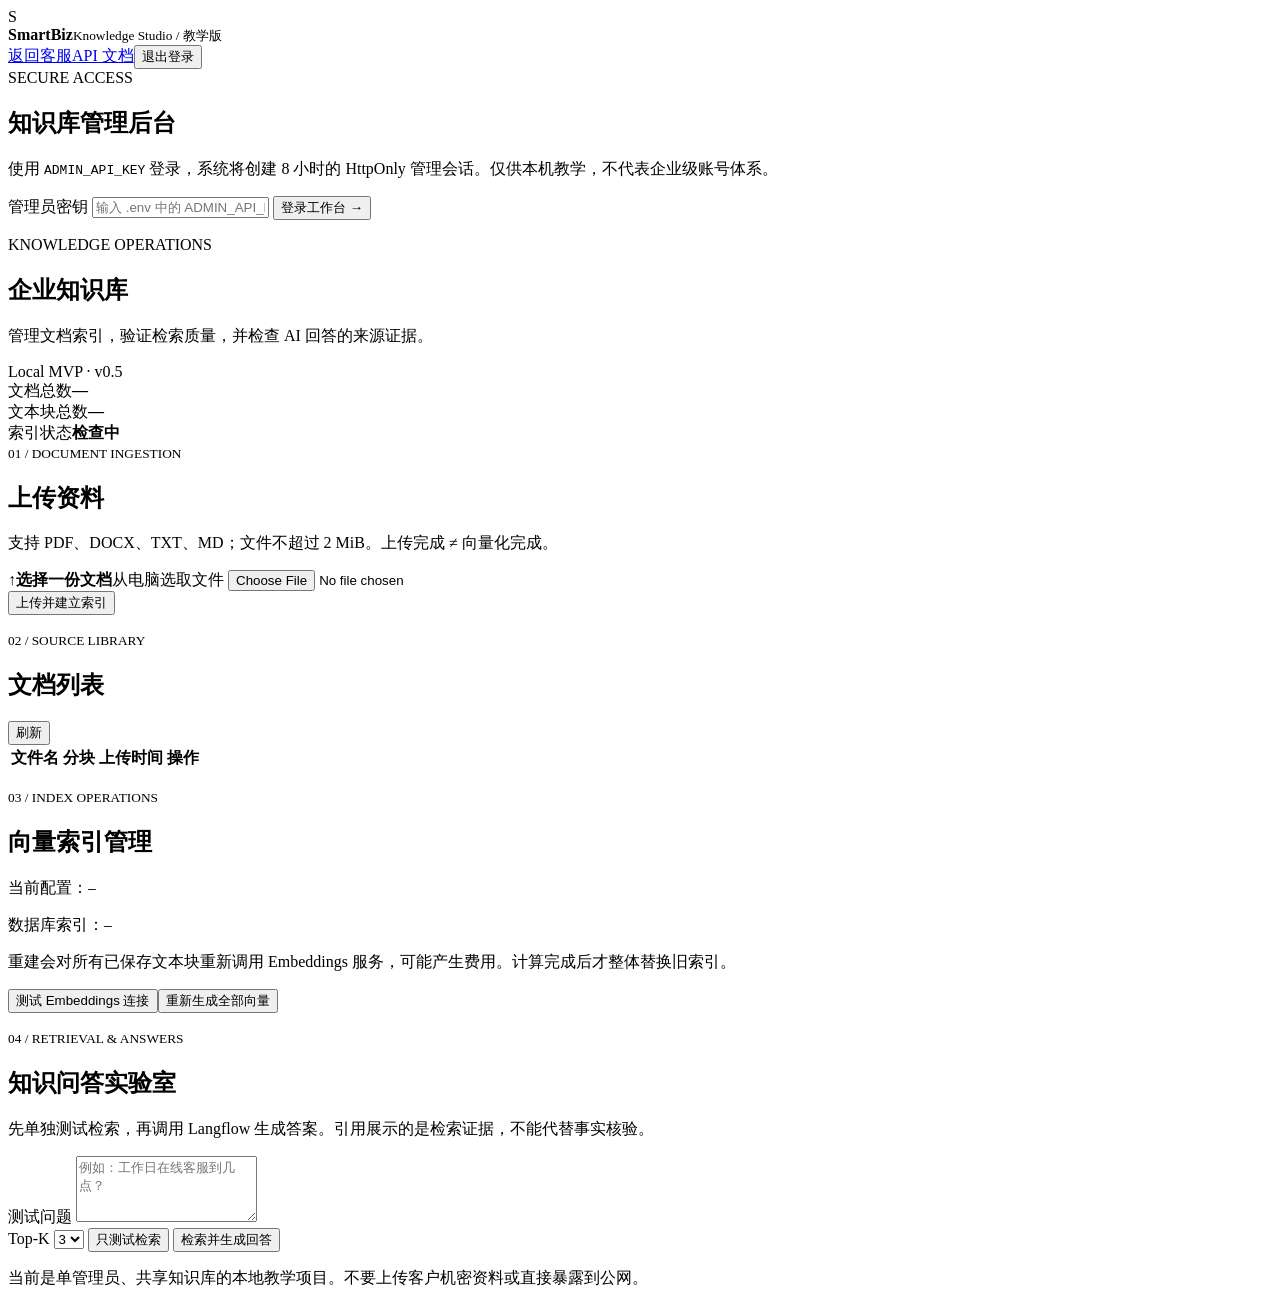
==== web/admin.html @ b0a2ca1f "feat: Initial commit" ====
<!doctype html>
<html lang="zh-CN">
<head>
  <meta charset="utf-8">
  <meta name="viewport" content="width=device-width, initial-scale=1">
  <title>SmartBiz · 知识库管理后台</title>
  <link rel="stylesheet" href="/static/admin.css">
  <script src="/static/admin.js" defer></script>
</head>
<body>
  <header class="topbar">
    <div class="brand"><span class="brand-mark" aria-hidden="true">S</span>
      <div><strong>SmartBiz</strong><small>Knowledge Studio / 教学版</small></div></div>
    <nav><a href="/">返回客服</a><a href="/docs" target="_blank" rel="noopener">API 文档</a><button type="button" id="logout" class="ghost hidden">退出登录</button></nav>
  </header>
  <main class="shell">
    <section id="login-panel" class="login-card">
      <span class="eyebrow">SECURE ACCESS</span><h1>知识库管理后台</h1>
      <p>使用 <code>ADMIN_API_KEY</code> 登录，系统将创建 8 小时的 HttpOnly 管理会话。仅供本机教学，不代表企业级账号体系。</p>
      <form id="login-form">
        <label for="password">管理员密钥</label>
        <input id="password" type="password" autocomplete="off" required maxlength="512" placeholder="输入 .env 中的 ADMIN_API_KEY">
        <button type="submit">登录工作台 <span aria-hidden="true">→</span></button>
      </form>
      <p id="login-status" class="status" role="status"></p>
    </section>

    <section id="dashboard" class="hidden" aria-label="知识库管理工作台">
      <div class="hero"><div><span class="eyebrow">KNOWLEDGE OPERATIONS</span><h1>企业知识库</h1><p>管理文档索引，验证检索质量，并检查 AI 回答的来源证据。</p></div><div class="hero-tag">Local MVP · v0.5</div></div>
      <div class="metrics" aria-label="索引统计">
        <div class="metric"><span>文档总数</span><strong id="doc-count">—</strong></div>
        <div class="metric"><span>文本块总数</span><strong id="chunk-count">—</strong></div>
        <div class="metric"><span>索引状态</span><strong id="index-state">检查中</strong></div>
      </div>
      <div class="grid">
        <div class="column">
          <section class="panel"><div class="panel-head"><div><small>01 / DOCUMENT INGESTION</small><h2>上传资料</h2></div></div>
            <p class="hint">支持 PDF、DOCX、TXT、MD；文件不超过 2 MiB。上传完成 ≠ 向量化完成。</p>
            <form id="upload-form"><label class="drop" for="doc-file"><span class="drop-icon">↑</span><strong>选择一份文档</strong><span id="selected-file">从电脑选取文件</span></label>
              <input id="doc-file" class="visually-hidden" type="file" accept=".pdf,.docx,.txt,.md" required>
              <div class="progress-track" role="progressbar" aria-label="上传传输进度" aria-valuemin="0" aria-valuemax="100" aria-valuenow="0"><div id="upload-bar"></div></div>
              <button id="upload-button" type="submit">上传并建立索引</button>
            </form><p class="status" id="upload-status" role="status"></p>
          </section>
          <section class="panel"><div class="panel-head"><div><small>02 / SOURCE LIBRARY</small><h2>文档列表</h2></div><button type="button" class="secondary" id="refresh">刷新</button></div>
            <div class="table-wrap"><table><thead><tr><th>文件名</th><th>分块</th><th>上传时间</th><th>操作</th></tr></thead><tbody id="documents"></tbody></table></div>
            <p id="documents-status" class="hint"></p>
          </section>
          <section class="panel"><div class="panel-head"><div><small>03 / INDEX OPERATIONS</small><h2>向量索引管理</h2></div></div>
            <p class="hint">当前配置：<code id="active-spec">—</code></p>
            <p class="hint">数据库索引：<code id="stored-spec">—</code></p>
            <p class="warning">重建会对所有已保存文本块重新调用 Embeddings 服务，可能产生费用。计算完成后才整体替换旧索引。</p>
            <div class="query-toolbar" style="justify-content:flex-start"><button id="probe" type="button" class="secondary">测试 Embeddings 连接</button><button id="reindex" type="button" class="secondary">重新生成全部向量</button></div>
            <p id="reindex-status" class="status" role="status"></p>
          </section>
        </div>
        <div class="column">
          <section class="panel ask-panel"><div class="panel-head"><div><small>04 / RETRIEVAL & ANSWERS</small><h2>知识问答实验室</h2></div></div>
            <p class="hint">先单独测试检索，再调用 Langflow 生成答案。引用展示的是检索证据，不能代替事实核验。</p>
            <form id="ask-form"><label for="question">测试问题</label>
              <textarea id="question" rows="4" maxlength="1000" required placeholder="例如：工作日在线客服到几点？"></textarea>
              <div class="query-toolbar"><label for="top-k">Top-K <select id="top-k"><option value="3">3</option><option value="1">1</option><option value="5">5</option></select></label>
                <button id="search-button" class="secondary" type="button">只测试检索</button>
                <button id="ask-button" type="submit">检索并生成回答</button></div>
            </form>
            <p id="ask-status" class="status" role="status"></p>
            <div class="result" id="result" hidden>
              <h3>模型回答</h3><p id="answer" class="answer"></p><p id="evidence-tag" class="hint"></p>
              <h3>检索来源</h3><ol id="sources" class="sources"></ol>
            </div>
          </section>
        </div>
      </div>
      <footer>当前是单管理员、共享知识库的本地教学项目。不要上传客户机密资料或直接暴露到公网。</footer>
    </section>
  </main>
</body>
</html>
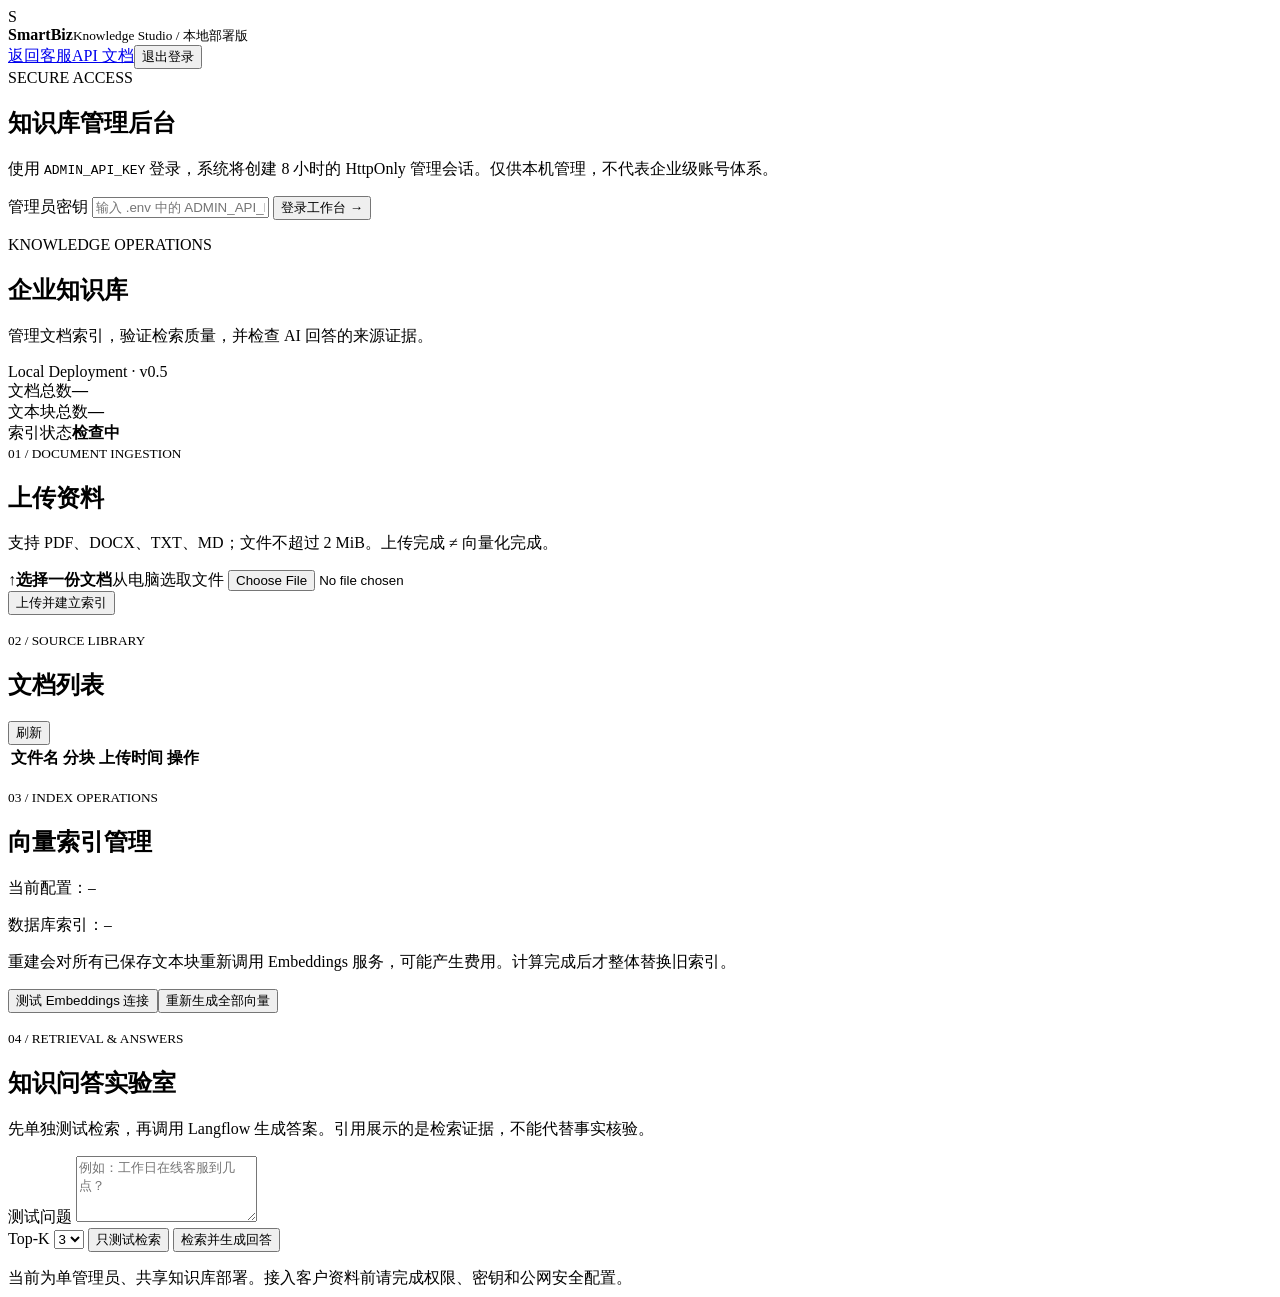
==== commit a8b970fd: "chore: productize SmartBiz repository" ====
--- a/web/admin.html
+++ b/web/admin.html
@@ -10,13 +10,13 @@
 <body>
   <header class="topbar">
     <div class="brand"><span class="brand-mark" aria-hidden="true">S</span>
-      <div><strong>SmartBiz</strong><small>Knowledge Studio / 教学版</small></div></div>
+      <div><strong>SmartBiz</strong><small>Knowledge Studio / 本地部署版</small></div></div>
     <nav><a href="/">返回客服</a><a href="/docs" target="_blank" rel="noopener">API 文档</a><button type="button" id="logout" class="ghost hidden">退出登录</button></nav>
   </header>
   <main class="shell">
     <section id="login-panel" class="login-card">
       <span class="eyebrow">SECURE ACCESS</span><h1>知识库管理后台</h1>
-      <p>使用 <code>ADMIN_API_KEY</code> 登录，系统将创建 8 小时的 HttpOnly 管理会话。仅供本机教学，不代表企业级账号体系。</p>
+      <p>使用 <code>ADMIN_API_KEY</code> 登录，系统将创建 8 小时的 HttpOnly 管理会话。仅供本机管理，不代表企业级账号体系。</p>
       <form id="login-form">
         <label for="password">管理员密钥</label>
         <input id="password" type="password" autocomplete="off" required maxlength="512" placeholder="输入 .env 中的 ADMIN_API_KEY">
@@ -26,7 +26,7 @@
     </section>
 
     <section id="dashboard" class="hidden" aria-label="知识库管理工作台">
-      <div class="hero"><div><span class="eyebrow">KNOWLEDGE OPERATIONS</span><h1>企业知识库</h1><p>管理文档索引，验证检索质量，并检查 AI 回答的来源证据。</p></div><div class="hero-tag">Local MVP · v0.5</div></div>
+      <div class="hero"><div><span class="eyebrow">KNOWLEDGE OPERATIONS</span><h1>企业知识库</h1><p>管理文档索引，验证检索质量，并检查 AI 回答的来源证据。</p></div><div class="hero-tag">Local Deployment · v0.5</div></div>
       <div class="metrics" aria-label="索引统计">
         <div class="metric"><span>文档总数</span><strong id="doc-count">—</strong></div>
         <div class="metric"><span>文本块总数</span><strong id="chunk-count">—</strong></div>
@@ -71,7 +71,7 @@
           </section>
         </div>
       </div>
-      <footer>当前是单管理员、共享知识库的本地教学项目。不要上传客户机密资料或直接暴露到公网。</footer>
+      <footer>当前为单管理员、共享知识库部署。接入客户资料前请完成权限、密钥和公网安全配置。</footer>
     </section>
   </main>
 </body>
